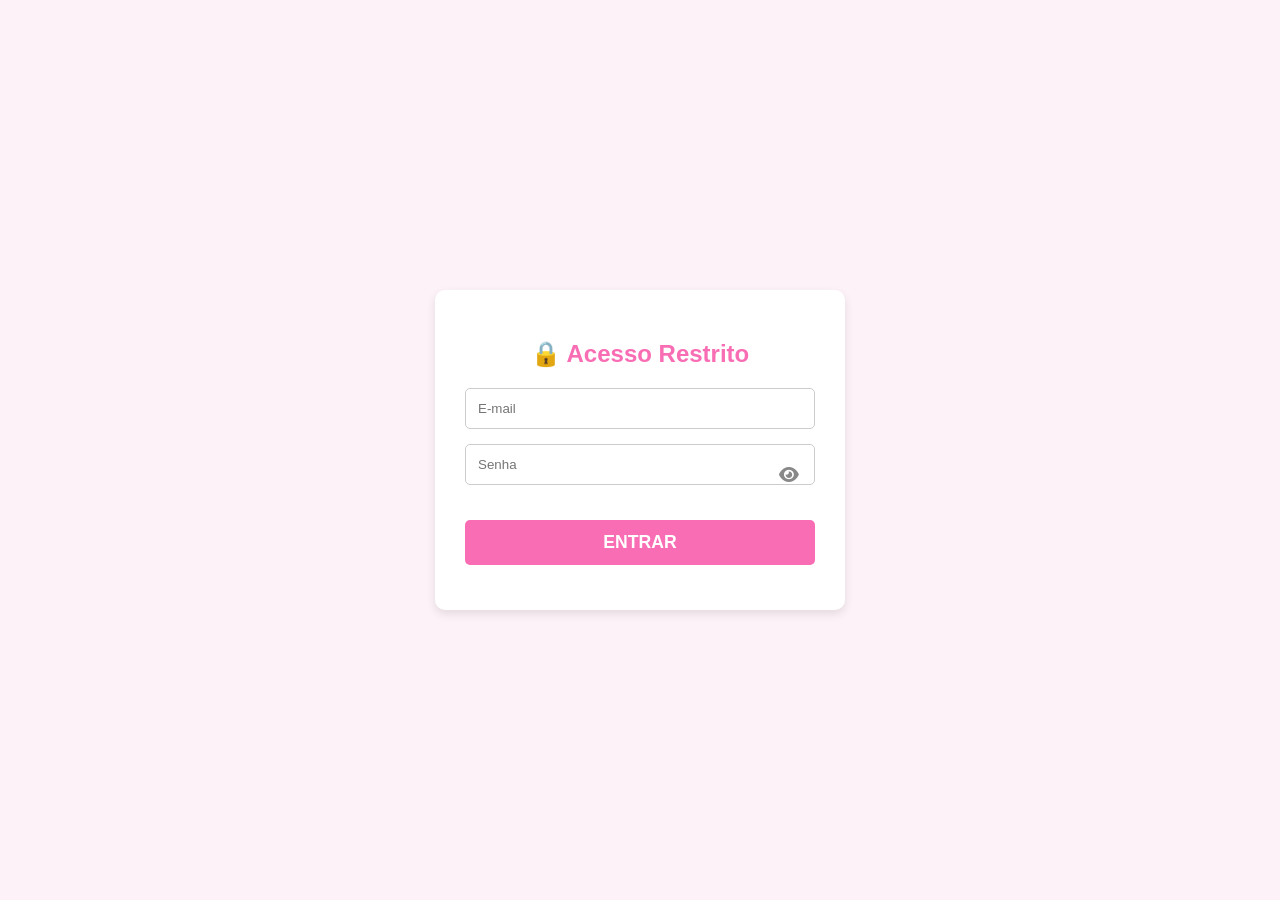
==== admin.html @ 6fb0369f "Nova arquitetura: Imagens via ImgBB, Galeria Nativa e otimização de Supabase" ====
<!DOCTYPE html>
<html lang="pt-BR">
<head>
    <meta charset="UTF-8">
    <meta name="viewport" content="width=device-width, initial-scale=1.0">
    <title>Oba Gestão - Painel</title>
    <link href="https://cdnjs.cloudflare.com/ajax/libs/font-awesome/6.0.0/css/all.min.css" rel="stylesheet">
    
    <link rel="stylesheet" href="css/admin.css">
    
    <link rel="stylesheet" href="https://cdnjs.cloudflare.com/ajax/libs/cropperjs/1.5.13/cropper.min.css">
</head>
<body>

    <div id="login-screen" style="position: fixed; top: 0; left: 0; width: 100vw; height: 100vh; display: flex; flex-direction: column; align-items: center; justify-content: center; background: #fdf2f8; z-index: 9999;">
        <div style="background: white; padding: 30px; border-radius: 10px; box-shadow: 0 4px 10px rgba(0,0,0,0.1); width: 90%; max-width: 350px; text-align: center;">
            <h2 style="color: var(--primary); margin-bottom: 20px;">🔒 Acesso Restrito</h2>
            
            <input type="email" id="login-email" placeholder="E-mail" style="width: 100%; padding: 12px; margin-bottom: 15px; border: 1px solid #ccc; border-radius: 5px; outline: none; box-sizing: border-box;">
            
            <div style="position: relative; width: 100%; margin-bottom: 15px;">
                <input type="password" id="login-password" placeholder="Senha" style="width: 100%; padding: 12px; padding-right: 40px; border: 1px solid #ccc; border-radius: 5px; outline: none; box-sizing: border-box;">
                <button type="button" onclick="togglePassword()" style="position: absolute; right: 10px; top: 50%; transform: translateY(-50%); background: transparent; border: none; cursor: pointer; color: #888; font-size: 1.1em;">
                    <i class="fas fa-eye" id="eye-icon"></i>
                </button>
            </div>

            <button onclick="fazerLogin()" id="btn-login" style="width: 100%; padding: 12px; background: var(--primary); color: white; border: none; border-radius: 5px; cursor: pointer; font-weight: bold; font-size: 1.1em;">ENTRAR</button>
            <p id="login-msg" style="color: red; font-size: 0.9em; margin-top: 10px;"></p>
        </div>
    </div>

    <div id="admin-content" style="display: none; width: 100%; height: 100vh;">
        
        <aside id="sidebar">
            <div class="aside-header">
                <h1>
                    <i class="fas fa-cookie-bite" style="color:var(--primary)"></i> 
                    <span>Oba Gestão</span>
                </h1>
                <button class="btn-toggle" onclick="toggleMenu()" title="Recolher Menu">
                    <i class="fas fa-bars"></i>
                </button>
            </div>
            
            <div class="menu-item active" onclick="nav('monitor')" title="Pedidos">
                <i class="fas fa-bell"></i> <span>Pedidos (Hoje)</span>
            </div>
            
            <div class="menu-item" onclick="nav('historico')" title="Histórico">
                <i class="fas fa-history"></i> <span>Histórico</span>
            </div>

            <div class="menu-item" onclick="nav('relatorios')" title="Relatórios">
                <i class="fas fa-chart-line"></i> <span>Relatórios</span>
            </div>
            
            <div class="menu-item" onclick="nav('produtos')" title="Estoque">
                <i class="fas fa-boxes"></i> <span>Estoque</span>
            </div>
            <div class="menu-item" onclick="nav('cupons')" title="Cupons">
                <i class="fas fa-ticket-alt"></i> <span>Cupons de Desconto</span>
            </div>
            <div class="menu-item" onclick="nav('config')" title="Configurações">
                <i class="fas fa-cog"></i> <span>Configurações</span>
            </div>
            
            <div class="menu-item" onclick="nav('novo')" title="Novo Produto">
                <i class="fas fa-plus-circle"></i> <span>Novo Produto</span>
            </div>

            <div class="menu-item" onclick="fazerLogout()" title="Sair do Sistema" style="color: #dc3545; margin-top: auto;">
                <i class="fas fa-sign-out-alt"></i> <span>Sair do Sistema</span>
            </div>
        </aside>

        <main>
            <header class="top-bar">
                <h2 id="page-title">Painel de Controle</h2> 
                <button id="btn-status-toggle" onclick="toggleLojaStatus()" class="btn-status-loading">
                    <i class="fas fa-spinner fa-spin"></i> Carregando...
                </button>
            </header>

            <section id="monitor" class="section active">
                <h2 style="color: var(--dark); border-bottom: 2px solid #eee; padding-bottom:10px; display:flex; justify-content:space-between; align-items:center">
                    Pedidos de Hoje
                    <button onclick="carregarPedidosDoBanco()" style="font-size:0.6em; cursor:pointer; background:none; border:none; color:var(--primary)">🔄 Atualizar</button>
                </h2>
                <div class="kanban-board">
                    <div class="kanban-col">
                        <div class="col-header header-novos">
                            <h3>🔔 Novos</h3>
                            <span id="count-novos" class="count-badge">0</span>
                        </div>
                        <div id="lista-novos" class="col-body"></div>
                    </div>

                    <div class="kanban-col">
                        <div class="col-header header-entrega">
                            <h3>🛵 Em Preparação/ Entrega</h3>
                            <span id="count-entrega" class="count-badge">0</span>
                        </div>
                        <div id="lista-entrega" class="col-body"></div>
                    </div>

                    <div class="kanban-col">
                        <div class="col-header header-concluidos">
                            <h3>✅ Entregues</h3>
                            <span id="count-concluidos" class="count-badge">0</span>
                        </div>
                        <div id="lista-concluidos" class="col-body"></div>
                    </div>
                </div>
            </section>

            <section id="historico" class="section">
                <h2 style="color: var(--dark); border-bottom: 2px solid #eee; padding-bottom:10px; display:flex; justify-content:space-between; align-items:center">
                    Histórico de Pedidos (Anteriores)
                    <button onclick="carregarHistorico()" style="font-size:0.6em; cursor:pointer; background:none; border:none; color:var(--primary)">🔄 Atualizar</button>
                </h2>
                
                <div class="search-box">
                    <i class="fas fa-search"></i>
                    <input type="text" oninput="filtrarHistorico(this.value)" placeholder="Buscar por cliente ou data...">
                </div>

                <div id="tabela-historico">Carregando...</div>
            </section>

            <section id="produtos" class="section">
                <h2 style="color: var(--dark); border-bottom: 2px solid #eee; padding-bottom:10px; display:flex; justify-content:space-between; align-items:center">
                    Gerenciar Estoque
                    <button onclick="carregarProdutos()" style="font-size:0.6em; cursor:pointer; background:none; border:none; color:var(--primary)">🔄 Atualizar</button>
                </h2>

                <div class="search-box">
                    <i class="fas fa-search"></i>
                    <input type="text" oninput="filtrarProdutos(this.value)" placeholder="Buscar por nome ou categoria...">
                </div>

                <div id="lista-produtos">Carregando...</div>
            </section>
            <section id="relatorios" class="section">
                <h2 style="color: var(--dark); border-bottom: 2px solid #eee; padding-bottom:10px;">
                    Relatório de Vendas
                </h2>
                
                <div class="form-card" style="margin-bottom: 20px;">
                    <div style="display:flex; gap:15px; flex-wrap: wrap; align-items: flex-end;">
                        <div style="flex:1; min-width: 150px;">
                            <label>Data Inicial:</label>
                            <input type="date" id="rel-data-inicio" required>
                        </div>
                        <div style="flex:1; min-width: 150px;">
                            <label>Data Final:</label>
                            <input type="date" id="rel-data-fim" required>
                        </div>
                        <div style="flex:1; min-width: 150px;">
                            <button onclick="gerarRelatorio()" class="btn-save" id="btn-gerar-relatorio" style="margin: 0; padding: 12px;">GERAR RELATÓRIO</button>
                        </div>
                    </div>
                </div>

                <div id="resultado-relatorio" style="display: none;">
                    <div style="display: flex; gap: 20px; flex-wrap: wrap; margin-bottom: 20px;">
                        <div style="flex: 1; background: #e8f5e9; border: 1px solid #c8e6c9; padding: 20px; border-radius: 8px; text-align: center; min-width: 200px;">
                            <h3 style="margin: 0; color: #2e7d32; font-size: 1.1em;">Faturamento Total</h3>
                            <p id="rel-faturamento" style="font-size: 2em; font-weight: bold; color: #1b5e20; margin: 10px 0 0 0;">R$ 0,00</p>
                        </div>
                        <div style="flex: 1; background: #e3f2fd; border: 1px solid #bbdefb; padding: 20px; border-radius: 8px; text-align: center; min-width: 200px;">
                            <h3 style="margin: 0; color: #1565c0; font-size: 1.1em;">Total de Pedidos</h3>
                            <p id="rel-qtd-pedidos" style="font-size: 2em; font-weight: bold; color: #0d47a1; margin: 10px 0 0 0;">0</p>
                        </div>
                    </div>

                    <div class="form-card">
                        <h3 style="margin-top: 0; color: var(--dark); border-bottom: 1px solid #eee; padding-bottom: 10px;">🏆 Produtos Mais Vendidos</h3>
                        <div id="rel-produtos-lista" style="margin-top: 15px;">
                            </div>
                    </div>
                </div>
            </section>
            <section id="novo" class="section">
                <div class="form-card">
                    <h2 id="titulo-form" style="color: var(--dark); text-align:center; margin-top:0">Cadastrar Produto</h2>
                    
                    <form id="form-produto" onsubmit="salvarProduto(event)">
                        <label>Nome do Produto:</label> 
                        <input id="p-nome" required placeholder="Ex: Brownie com Nutella">
                        
                        <div style="display:flex; gap:15px; flex-wrap: wrap;">
                            <div style="flex:1; min-width: 120px;">
                                <label>Preço de Venda:</label> 
                                <input type="number" step="0.01" id="p-preco" required placeholder="0.00">
                            </div>
                            <div style="flex:1; min-width: 120px;">
                                <label>Preço Antigo <small style="color:#888; font-weight:normal">(Opcional)</small>:</label> 
                                <input type="number" step="0.01" id="p-preco-original" placeholder="0.00">
                            </div>
                            <div style="flex:1; min-width: 80px;">
                                <label>Estoque:</label> 
                                <input type="number" id="p-estoque" required placeholder="0">
                            </div>
                            <div style="flex:1; min-width: 80px;">
                                <label>Ordem:</label> 
                                <input type="number" id="p-ordem" placeholder="Ex: 1">
                            </div>
                        </div>

                        <label>Categoria:</label>
                        <select id="p-categoria" required>
                            <option value="">Carregando categorias...</option>
                        </select>

                        <div style="background: #fdfdfd; padding: 15px; border: 1px solid #eee; border-radius: 8px; margin-bottom: 15px;">
                            <label style="font-size: 1.1em; color: var(--primary); margin-bottom: 15px; display: block;">Imagem do Produto</label>
                            
                            <label for="p-foto" style="font-size: 0.9em; color: #555;">Opção 1: Fazer Upload ou Tirar Foto</label>
                            <input type="file" id="p-foto" accept="image/*" onchange="mostrarPreview(this)" style="margin-bottom: 15px;">
                            
                            <div style="text-align: center; margin: 10px 0; position: relative;">
                                <hr style="border: none; border-top: 1px solid #ddd; position: absolute; width: 100%; top: 50%; z-index: 1;">
                                <span style="background: white; color: #999; padding: 0 10px; font-size: 0.8em; font-weight: bold; position: relative; z-index: 2;">OU</span>
                            </div>
                            
                            <label for="p-foto-url" style="font-size: 0.9em; color: #555;">Opção 2: Usar uma imagem já existente</label>
                            <div style="display: flex; gap: 10px; margin-bottom: 5px;">
                                <input type="url" id="p-foto-url" placeholder="https://i.ibb.co/seu-link-aqui.jpg" style="flex: 1; margin: 0;">
                                <button type="button" onclick="abrirGaleria()" style="background: var(--primary); color: white; border: none; border-radius: 5px; padding: 0 15px; cursor: pointer; font-weight: bold;">
                                    <i class="fas fa-images"></i> Ver Galeria
                                </button>
                            </div>
                            <small style="color: #888; font-size: 0.8em;">Cole um link ou escolha da galeria. Isso ignora o arquivo acima.</small>
                        </div>
                        
                        <div class="preview-container">
                            <img id="preview-img" src="" alt="Prévia">
                        </div>
                        
                        <label>Descrição:</label> 
                        <textarea id="p-desc" rows="3" placeholder="Ingredientes, detalhes..."></textarea>
                        
                        <div style="margin-bottom:20px; display: flex; gap: 20px;">
                            <label style="display:flex; align-items:center; cursor:pointer; background: #e8f5e9; padding: 10px; border-radius: 5px; border: 1px solid #c8e6c9;">
                                <input type="checkbox" id="p-ativo" checked style="width:auto; margin:0 10px 0 0"> 
                                Produto Ativo?
                            </label>

                            <label style="display:flex; align-items:center; cursor:pointer; background: #fff8e1; padding: 10px; border-radius: 5px; border: 1px solid #ffecb3;">
                                <input type="checkbox" id="p-destaque" style="width:auto; margin:0 10px 0 0"> 
                                ⭐ Colocar em Destaque?
                            </label>
                        </div>

                        <button type="submit" id="btn-salvar" class="btn-save">SALVAR PRODUTO</button>
                        <button type="button" id="btn-cancelar" class="btn-cancel" onclick="cancelarEdicao()">CANCELAR EDIÇÃO</button>
                    </form>
                </div>
            </section>
            
            <section id="cupons" class="section">
                <h2 style="color: var(--dark); border-bottom: 2px solid #eee; padding-bottom:10px">
                    Gerenciar Cupons
                </h2>
                
                <div class="form-card" style="margin-bottom: 20px; max-width: 100%;">
                    <form onsubmit="salvarCupom(event)">
                        <div style="display:flex; gap:15px; flex-wrap: wrap;">
                            <div style="flex:2; min-width: 200px;">
                                <label>Código do Cupom:</label>
                                <input type="text" id="c-codigo" required placeholder="EX: BROWNIEDELICIA" style="text-transform: uppercase;">
                            </div>
                            <div style="flex:1; min-width: 100px;">
                                <label>Desconto (%):</label>
                                <input type="number" id="c-desconto" required placeholder="10" min="1" max="100">
                            </div>
                            <div style="flex:1; min-width: 120px;">
                                <label>Mínimo (R$):</label>
                                <input type="number" step="0.01" id="c-minimo" required placeholder="0.00" value="0">
                            </div>
                            <div style="flex:1; min-width: 100px;">
                                <label>Quantidade:</label>
                                <input type="number" id="c-qtd" required placeholder="50" min="1">
                            </div>
                        </div>
                        <button type="submit" class="btn-save" style="margin-top: 10px;">CRIAR CUPOM</button>
                    </form>
                </div>

                <div id="lista-cupons">Carregando...</div>
            </section>
            
            <section id="config" class="section">
                <h2 style="color: var(--dark); border-bottom: 2px solid #eee; padding-bottom:10px">
                    Configurações da Loja
                </h2>

                <div style="display: flex; gap: 20px; flex-wrap: wrap;">

                    <div class="form-card" style="flex: 1; min-width: 300px;">
                    <h3>📢 Mensagens e Pagamento</h3>
                    
                    <label>Mensagem quando Fechado:</label>
                    <textarea id="conf-msg-fechado" rows="3" placeholder="Ex: Voltamos amanhã às 14h!"></textarea>

                    <label>Chave Pix:</label>
                    <input type="text" id="conf-pix" placeholder="Sua chave Pix aqui...">

                    <button id="btn-salvar-config" onclick="salvarConfiguracoesGerais()" class="btn-save" style="margin-top:10px">SALVAR ALTERAÇÕES</button>
                </div>

                    <div class="form-card" style="flex: 1; min-width: 300px;">
                        <h3>📂 Organizar Categorias</h3>
                        <p style="font-size:0.85em; color:#666; margin-bottom:15px">Defina a ordem que aparece no site. A primeira da lista fica no topo.</p>

                        <div style="display:flex; gap:10px; margin-bottom:15px;">
                            <input type="text" id="nova-cat-nome" placeholder="Nova Categoria..." style="margin:0;">
                            <button onclick="adicionarCategoriaLista()" style="background:var(--success); color:white; border:none; border-radius:5px; padding:0 15px; cursor:pointer;">
                                <i class="fas fa-plus"></i>
                            </button>
                        </div>

                        <div id="lista-categorias-config" style="max-height: 400px; overflow-y: auto; border: 1px solid #eee; border-radius: 5px;">
                            </div>

                        <button onclick="salvarOrdemCategorias()" class="btn-save" style="margin-top:15px; background-color:#ffca28; color:#333">SALVAR ORDEM</button>
                    </div>

                </div>
            </section>
            
            <div id="modal-detalhes" class="modal-overlay">
                <div class="modal-content">
                    <span class="modal-close" onclick="fecharModalDetalhes()">&times;</span>
                    
                    <div class="modal-header-custom">
                        <h3 id="det-titulo">Pedido #0000</h3>
                        <span id="det-status" class="badge-status">Status</span>
                    </div>

                    <div id="det-conteudo" class="detalhes-corpo">
                        <p>Carregando...</p>
                    </div>

                    <div class="modal-footer-custom">
                        <button id="btn-imprimir-modal" class="btn-action" style="background:#eee; color:#333">
                            <i class="fas fa-print"></i> Imprimir
                        </button>
                    </div>
                </div>
            </div>
            
        </main>
    </div> 
    
    <div id="modal-cropper" class="modal-cropper" style="display: none;">
        <div class="modal-cropper-content">
            <h3>Recortar Imagem do Produto</h3>
            <div class="img-container">
                <img id="image-to-crop" src="" alt="Imagem para cortar">
            </div>
            <div class="cropper-actions">
                <button type="button" onclick="cancelarCorte()" class="btn-cancel">Cancelar</button>
                <button type="button" onclick="confirmarCorte()" class="btn-save">Confirmar Recorte</button>
            </div>
        </div>
    </div>

    <div id="modal-galeria" class="modal-overlay" style="display:none; z-index: 10000;">
        <div class="modal-content" style="max-width: 600px; width: 90%;">
            <span class="modal-close" onclick="fecharGaleria()">&times;</span>
            <h3 style="margin-top:0; color:var(--dark)"><i class="fas fa-images"></i> Galeria de Imagens</h3>
            <p style="font-size: 0.85em; color: #666; margin-bottom: 15px;">Aqui estão as fotos que você já utilizou nos seus produtos.</p>
            
            <div id="grid-galeria" style="display: grid; grid-template-columns: repeat(auto-fill, minmax(110px, 1fr)); gap: 15px; max-height: 400px; overflow-y: auto; padding: 5px;">
                </div>
        </div>
    </div>

    <script src="https://cdn.jsdelivr.net/npm/sortablejs@latest/Sortable.min.js"></script>
    <script src="https://cdnjs.cloudflare.com/ajax/libs/cropperjs/1.5.13/cropper.min.js"></script>
    <script type="module" src="js/admin.js"></script>
</body>
</html>
---- css/admin.css ----
/* ARQUIVO: css/admin.css */

/* Importa os módulos na ordem correta */
@import url('modules/variaveis.css');
@import url('modules/layout.css');
@import url('modules/forms.css');
@import url('modules/kanban.css');
@import url('modules/estoque.css');
@import url('modules/historico.css');
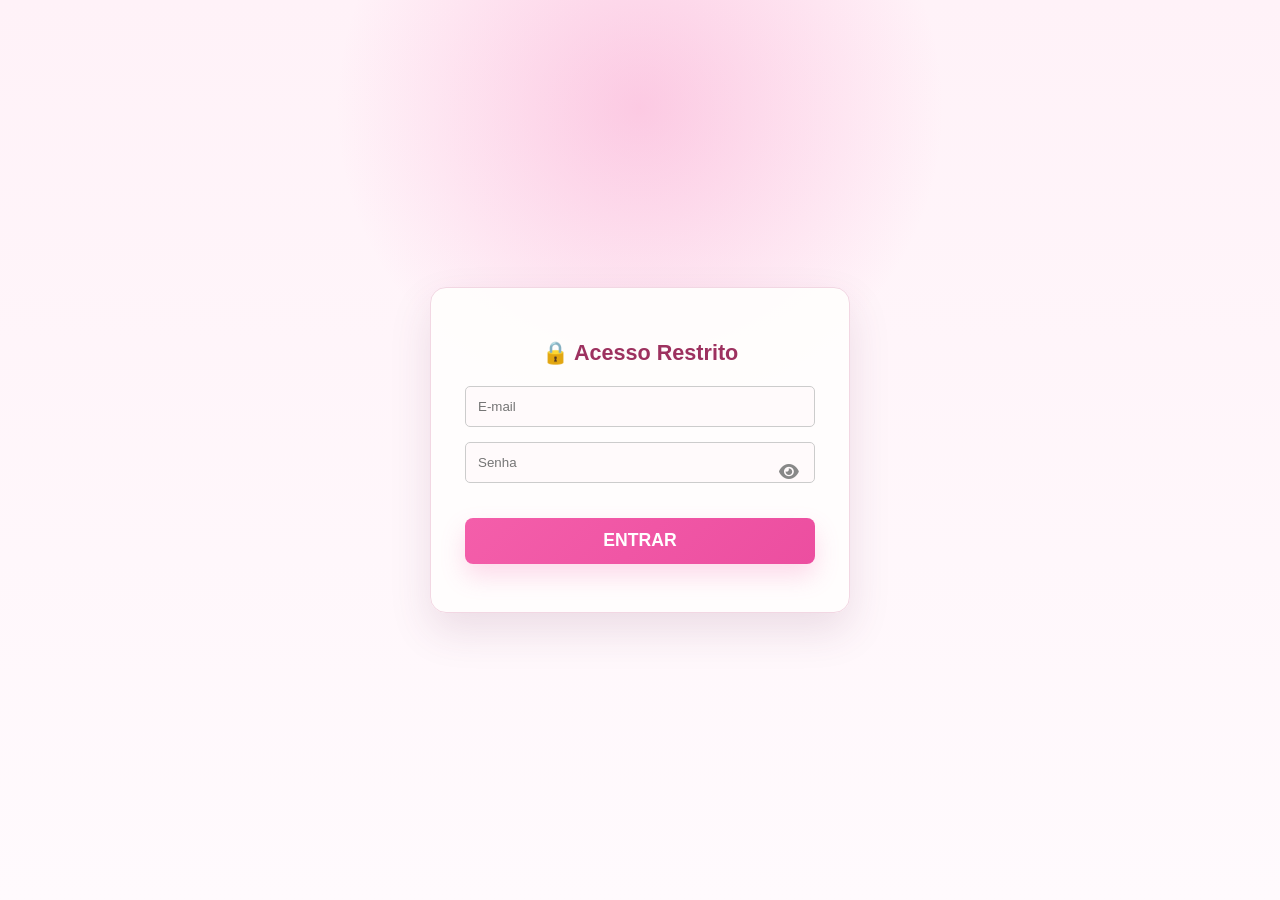
==== commit f3039d77: "Aprimora visual do admin em modo local" ====
--- a/admin.html
+++ b/admin.html
@@ -6,7 +6,7 @@
     <title>Oba Gestão - Painel</title>
     <link href="https://cdnjs.cloudflare.com/ajax/libs/font-awesome/6.0.0/css/all.min.css" rel="stylesheet">
     
-    <link rel="stylesheet" href="css/admin.css">
+    <link rel="stylesheet" href="css/admin.css?v=visual-admin-1">
     
     <link rel="stylesheet" href="https://cdnjs.cloudflare.com/ajax/libs/cropperjs/1.5.13/cropper.min.css">
 </head>
@@ -227,6 +227,9 @@
                             <label for="p-foto-url" style="font-size: 0.9em; color: #555;">Opção 2: Usar uma imagem já existente</label>
                             <div style="display: flex; gap: 10px; margin-bottom: 5px;">
                                 <input type="url" id="p-foto-url" placeholder="https://i.ibb.co/seu-link-aqui.jpg" style="flex: 1; margin: 0;">
+                                <button type="button" onclick="testarImagemProduto()" style="background: #6c757d; color: white; border: none; border-radius: 5px; padding: 0 12px; cursor: pointer; font-weight: bold;">
+                                    Testar
+                                </button>
                                 <button type="button" onclick="abrirGaleria()" style="background: var(--primary); color: white; border: none; border-radius: 5px; padding: 0 15px; cursor: pointer; font-weight: bold;">
                                     <i class="fas fa-images"></i> Ver Galeria
                                 </button>
@@ -380,6 +383,6 @@
 
     <script src="https://cdn.jsdelivr.net/npm/sortablejs@latest/Sortable.min.js"></script>
     <script src="https://cdnjs.cloudflare.com/ajax/libs/cropperjs/1.5.13/cropper.min.js"></script>
-    <script type="module" src="js/admin.js"></script>
+    <script type="module" src="js/admin.js?v=visual-admin-1"></script>
 </body>
-</html>+</html>
